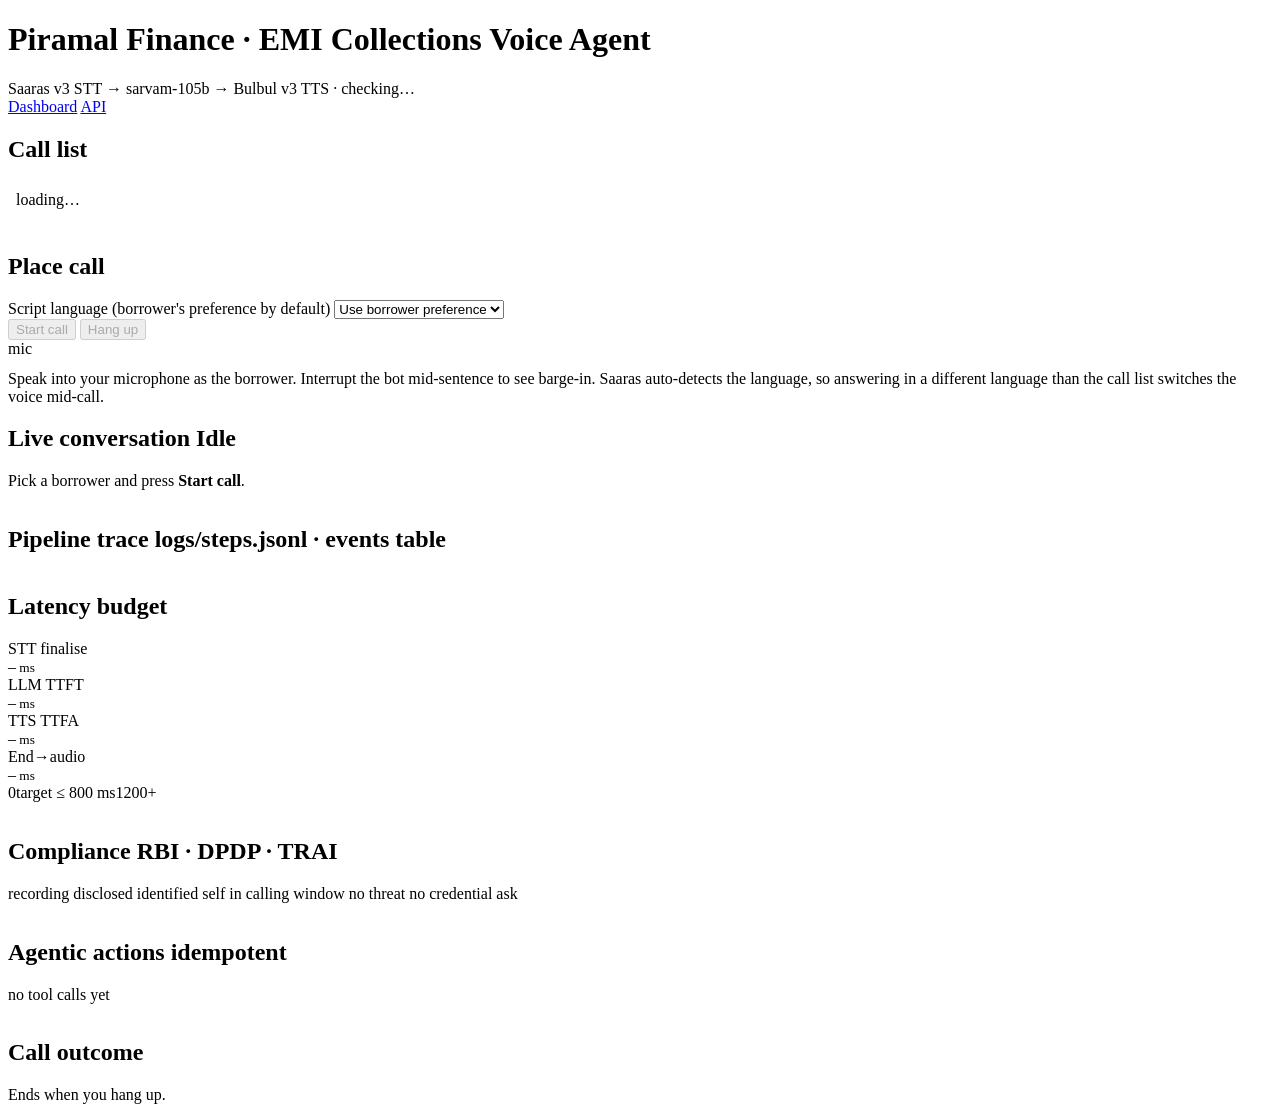
==== src/web/index.html @ b0866d95 "Multilingual EMI collections voice agent on Sarvam AI A working PoC for Piramal Finance early-delinq" ====
<!doctype html>
<html lang="en">
<head>
  <meta charset="utf-8" />
  <meta name="viewport" content="width=device-width, initial-scale=1" />
  <title>Piramal EMI Collections Agent · Sarvam AI</title>
  <link rel="stylesheet" href="/static/styles.css" />
</head>
<body>
<header>
  <div>
    <h1>Piramal Finance · EMI Collections Voice Agent</h1>
    <div class="sub">
      Saaras v3 STT → sarvam-105b → Bulbul v3 TTS · <span id="modeBadge">checking…</span>
    </div>
  </div>
  <nav>
    <a href="/dashboard">Dashboard</a>
    <a href="/docs" target="_blank" rel="noreferrer">API</a>
  </nav>
</header>

<div class="wrap">
  <div id="banner"></div>

  <div class="grid">
    <!-- ---------- left: the dialer ---------- -->
    <div style="display:flex; flex-direction:column; gap:16px;">
      <section class="card">
        <h2>Call list <span class="right hint" id="listMeta"></span></h2>
        <div class="body tight" id="borrowers"><div class="hint" style="padding:8px">loading…</div></div>
      </section>

      <section class="card">
        <h2>Place call</h2>
        <div class="body">
          <label for="langSel">Script language <span class="hint">(borrower's preference by default)</span></label>
          <select id="langSel">
            <option value="">Use borrower preference</option>
            <option value="hi-IN">Hindi · hi-IN</option>
            <option value="en-IN">English · en-IN</option>
            <option value="ta-IN">Tamil · ta-IN</option>
            <option value="te-IN">Telugu · te-IN</option>
            <option value="ml-IN">Malayalam · ml-IN</option>
            <option value="kn-IN">Kannada · kn-IN</option>
          </select>

          <div class="row-btns">
            <button id="btnCall" class="primary" disabled>Start call</button>
            <button id="btnHang" class="danger" disabled>Hang up</button>
          </div>
          <div class="meter" title="Your microphone level">
            <span class="hint">mic</span>
            <div class="bar"><i id="micBar"></i></div>
          </div>
          <p class="hint" style="margin:12px 0 0">
            Speak into your microphone as the borrower. Interrupt the bot mid-sentence to
            see barge-in. Saaras auto-detects the language, so answering in a different
            language than the call list switches the voice mid-call.
          </p>
        </div>
      </section>
    </div>

    <!-- ---------- middle: the conversation ---------- -->
    <div style="display:flex; flex-direction:column; gap:16px;">
      <section class="card">
        <h2>
          Live conversation
          <span class="right"><span class="pill Idle" id="statePill"><span class="dot"></span><span id="stateText">Idle</span></span></span>
        </h2>
        <div id="transcript">
          <div class="msg SYSTEM">Pick a borrower and press <b>Start call</b>.</div>
        </div>
      </section>

      <section class="card">
        <h2>Pipeline trace <span class="right hint">logs/steps.jsonl · events table</span></h2>
        <div id="steps"></div>
      </section>
    </div>

    <!-- ---------- right: instrumentation ---------- -->
    <div style="display:flex; flex-direction:column; gap:16px;">
      <section class="card">
        <h2>Latency budget</h2>
        <div class="body">
          <div class="metrics">
            <div class="metric" id="mSTT"><div class="k">STT finalise</div><div class="v">–<small> ms</small></div></div>
            <div class="metric" id="mLLM"><div class="k">LLM TTFT</div><div class="v">–<small> ms</small></div></div>
            <div class="metric" id="mTTS"><div class="k">TTS TTFA</div><div class="v">–<small> ms</small></div></div>
            <div class="metric" id="mTotal"><div class="k">End→audio</div><div class="v">–<small> ms</small></div></div>
          </div>
          <div class="budget">
            <div class="bar"><i id="budgetBar" style="width:0%"></i></div>
            <div class="lbl"><span>0</span><span>target ≤ 800 ms</span><span>1200+</span></div>
          </div>
        </div>
      </section>

      <section class="card">
        <h2>Compliance <span class="right hint">RBI · DPDP · TRAI</span></h2>
        <div class="body">
          <div class="chips" id="compliance">
            <span class="chip">recording disclosed</span>
            <span class="chip">identified self</span>
            <span class="chip">in calling window</span>
            <span class="chip">no threat</span>
            <span class="chip">no credential ask</span>
          </div>
        </div>
      </section>

      <section class="card">
        <h2>Agentic actions <span class="right hint">idempotent</span></h2>
        <div class="ledger" id="tools"><div class="row"><span class="dt">no tool calls yet</span></div></div>
      </section>

      <section class="card">
        <h2>Call outcome</h2>
        <div class="body" id="outcome"><span class="hint">Ends when you hang up.</span></div>
      </section>
    </div>
  </div>
</div>

<script src="/static/app.js"></script>
</body>
</html>
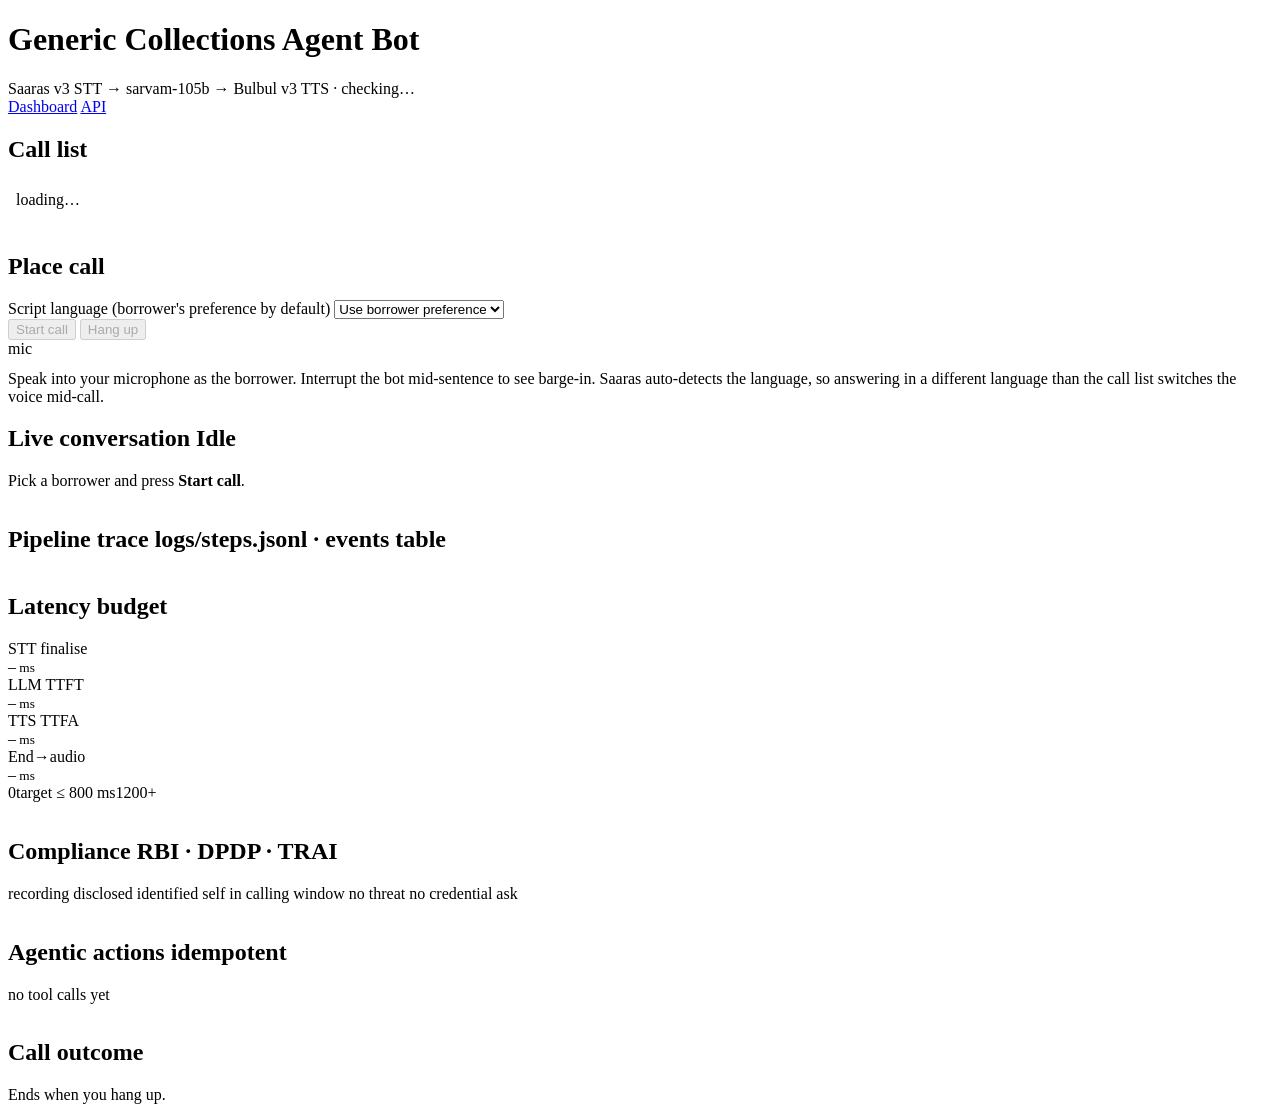
==== commit e71b7d81: "Make the agent client-neutral and scope it to Hindi + English Lender and agent names become configur" ====
--- a/src/web/index.html
+++ b/src/web/index.html
@@ -3,13 +3,13 @@
 <head>
   <meta charset="utf-8" />
   <meta name="viewport" content="width=device-width, initial-scale=1" />
-  <title>Piramal EMI Collections Agent · Sarvam AI</title>
+  <title>Generic Collections Agent Bot · Sarvam AI</title>
   <link rel="stylesheet" href="/static/styles.css" />
 </head>
 <body>
 <header>
   <div>
-    <h1>Piramal Finance · EMI Collections Voice Agent</h1>
+    <h1>Generic Collections Agent Bot</h1>
     <div class="sub">
       Saaras v3 STT → sarvam-105b → Bulbul v3 TTS · <span id="modeBadge">checking…</span>
     </div>
@@ -39,10 +39,6 @@
             <option value="">Use borrower preference</option>
             <option value="hi-IN">Hindi · hi-IN</option>
             <option value="en-IN">English · en-IN</option>
-            <option value="ta-IN">Tamil · ta-IN</option>
-            <option value="te-IN">Telugu · te-IN</option>
-            <option value="ml-IN">Malayalam · ml-IN</option>
-            <option value="kn-IN">Kannada · kn-IN</option>
           </select>
 
           <div class="row-btns">
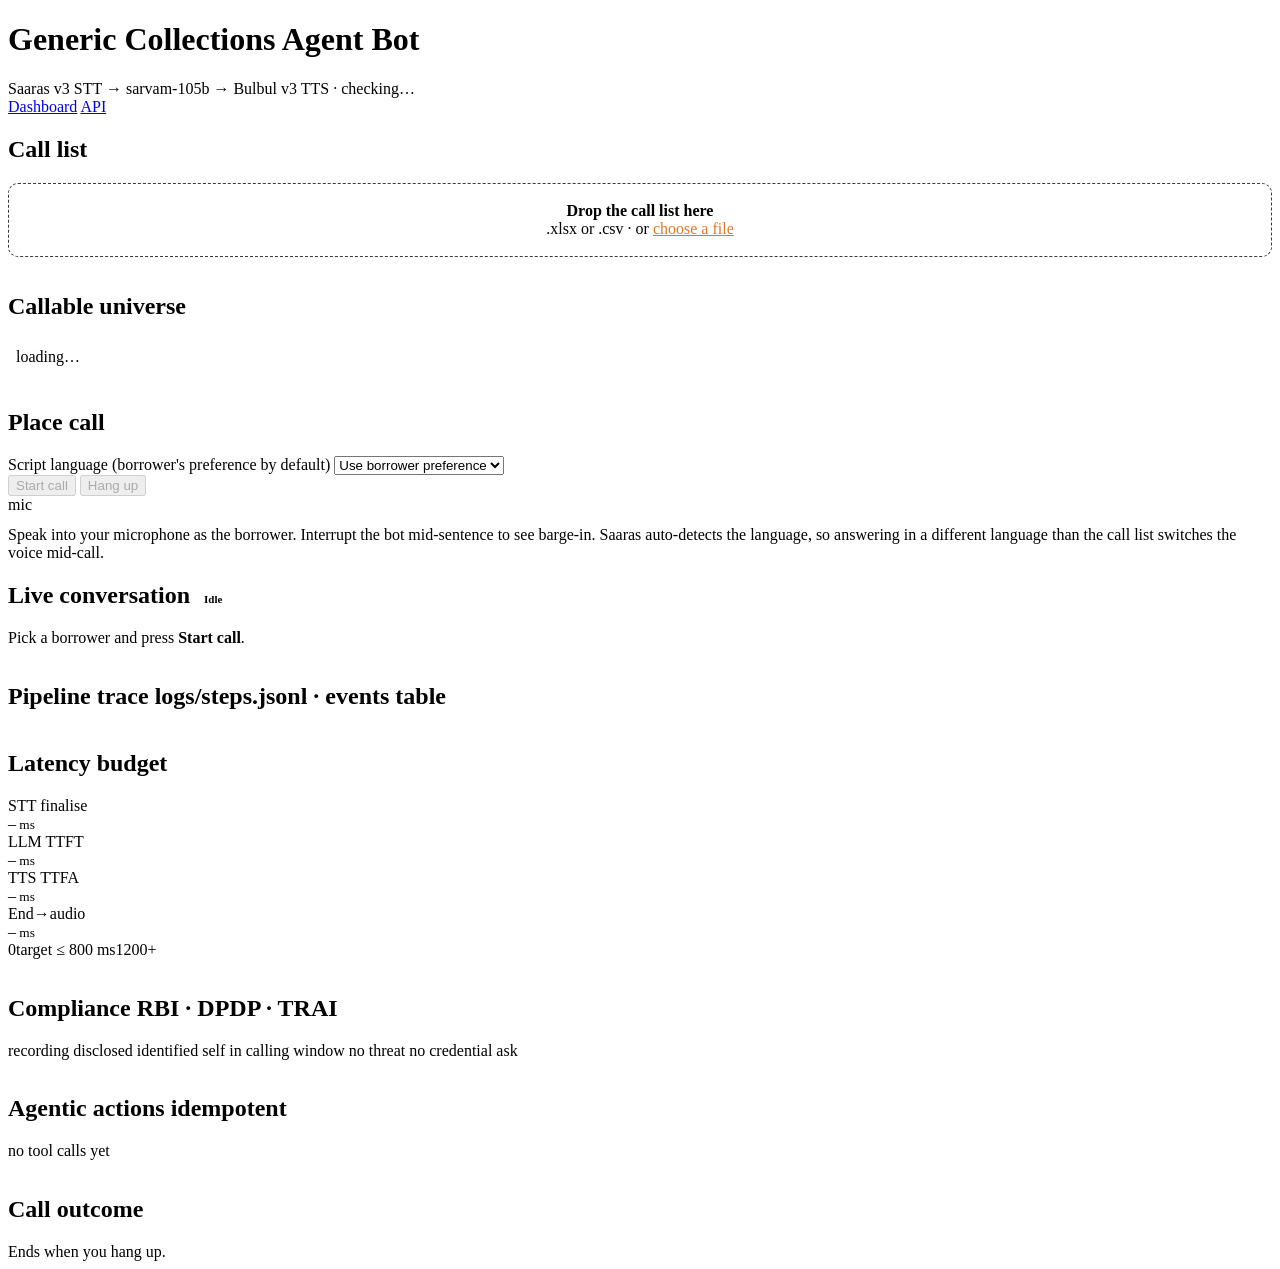
==== commit 583022b9: "Add UI call-list upload and spreadsheet export The demo is driven from the browser, so the two remai" ====
--- a/src/web/index.html
+++ b/src/web/index.html
@@ -5,6 +5,22 @@
   <meta name="viewport" content="width=device-width, initial-scale=1" />
   <title>Generic Collections Agent Bot · Sarvam AI</title>
   <link rel="stylesheet" href="/static/styles.css" />
+<style>
+  /* Ingest panel. Deliberately plain: the interesting thing on screen is the
+     scrub report, not the upload affordance. */
+  .drop{border:1.5px dashed var(--line,#3a3a3a);border-radius:10px;padding:18px;text-align:center;
+        cursor:pointer;transition:background .15s,border-color .15s}
+  .drop:hover,.drop.over{border-color:#e0762b;background:rgba(224,118,43,.07)}
+  .linky{color:#e0762b;cursor:pointer;text-decoration:underline}
+  .ing{margin-top:12px;font-size:13px}
+  .ing table{width:100%;border-collapse:collapse;margin-top:8px}
+  .ing th,.ing td{text-align:left;padding:4px 6px;border-bottom:1px solid rgba(255,255,255,.07)}
+  .ing th{font-weight:600;opacity:.7;font-size:11px;text-transform:uppercase;letter-spacing:.04em}
+  .pill{display:inline-block;padding:1px 8px;border-radius:999px;font-size:11px;font-weight:600}
+  .pill.ok{background:rgba(46,160,67,.18);color:#4ade80}
+  .pill.no{background:rgba(220,60,60,.18);color:#f87171}
+  .auth{opacity:.65;font-size:11px}
+</style>
 </head>
 <body>
 <header>
@@ -27,7 +43,21 @@
     <!-- ---------- left: the dialer ---------- -->
     <div style="display:flex; flex-direction:column; gap:16px;">
       <section class="card">
-        <h2>Call list <span class="right hint" id="listMeta"></span></h2>
+        <h2>Call list <span class="right hint" id="ingestMeta"></span></h2>
+        <div class="body">
+          <!-- Ingest is a compliance control, not a file import: consent and DND are
+               scrubbed here, so no code path downstream can reach a rejected row. -->
+          <div id="drop" class="drop">
+            <b>Drop the call list here</b>
+            <div class="hint">.xlsx or .csv &middot; or <label for="fileInput" class="linky">choose a file</label></div>
+            <input id="fileInput" type="file" accept=".xlsx,.xlsm,.csv,.txt" hidden>
+          </div>
+          <div id="ingestResult"></div>
+        </div>
+      </section>
+
+      <section class="card">
+        <h2>Callable universe <span class="right hint" id="listMeta"></span></h2>
         <div class="body tight" id="borrowers"><div class="hint" style="padding:8px">loading…</div></div>
       </section>
 
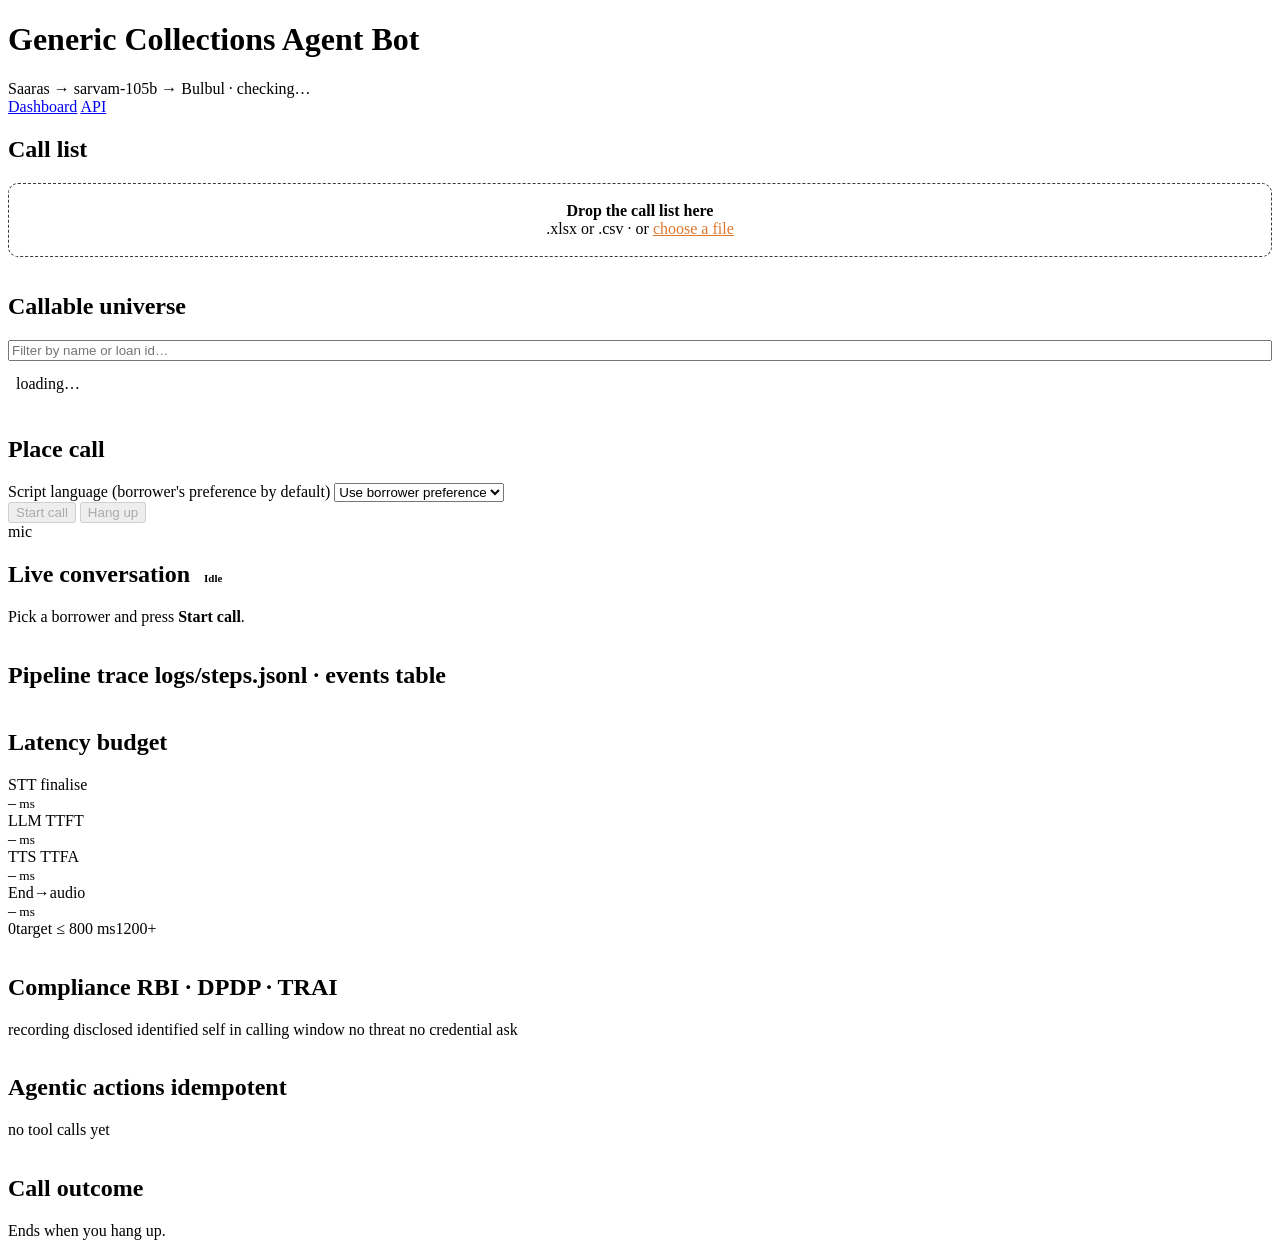
==== commit 6b3eda8a: "Prompt branching, PTP criteria, colour-coded export, mock payment page Prompt (src/app/agent/prompt." ====
--- a/src/web/index.html
+++ b/src/web/index.html
@@ -21,13 +21,20 @@
   .pill.no{background:rgba(220,60,60,.18);color:#f87171}
   .auth{opacity:.65;font-size:11px}
 </style>
+<style>
+  /* The borrower list scrolls inside itself rather than growing the page. */
+  .scroller{max-height:230px;overflow-y:auto;overscroll-behavior:contain}
+  .scroller::-webkit-scrollbar{width:9px}
+  .scroller::-webkit-scrollbar-thumb{background:rgba(255,255,255,.16);border-radius:5px}
+  .scroller::-webkit-scrollbar-track{background:transparent}
+</style>
 </head>
 <body>
 <header>
   <div>
     <h1>Generic Collections Agent Bot</h1>
     <div class="sub">
-      Saaras v3 STT → sarvam-105b → Bulbul v3 TTS · <span id="modeBadge">checking…</span>
+      <span id="modelLine">Saaras &rarr; sarvam-105b &rarr; Bulbul</span> · <span id="modeBadge">checking…</span>
     </div>
   </div>
   <nav>
@@ -58,7 +65,14 @@
 
       <section class="card">
         <h2>Callable universe <span class="right hint" id="listMeta"></span></h2>
-        <div class="body tight" id="borrowers"><div class="hint" style="padding:8px">loading…</div></div>
+        <div class="body" style="padding-bottom:6px">
+          <input id="borrowerFilter" type="search" placeholder="Filter by name or loan id…"
+                 style="width:100%" autocomplete="off">
+        </div>
+        <!-- A real campaign is hundreds of rows. Rendering them all into the page
+             turns the demo into an endless scroll, so the list gets its own fixed
+             viewport and the page itself stays still. -->
+        <div class="body tight scroller" id="borrowers"><div class="hint" style="padding:8px">loading…</div></div>
       </section>
 
       <section class="card">
@@ -79,11 +93,6 @@
             <span class="hint">mic</span>
             <div class="bar"><i id="micBar"></i></div>
           </div>
-          <p class="hint" style="margin:12px 0 0">
-            Speak into your microphone as the borrower. Interrupt the bot mid-sentence to
-            see barge-in. Saaras auto-detects the language, so answering in a different
-            language than the call list switches the voice mid-call.
-          </p>
         </div>
       </section>
     </div>
